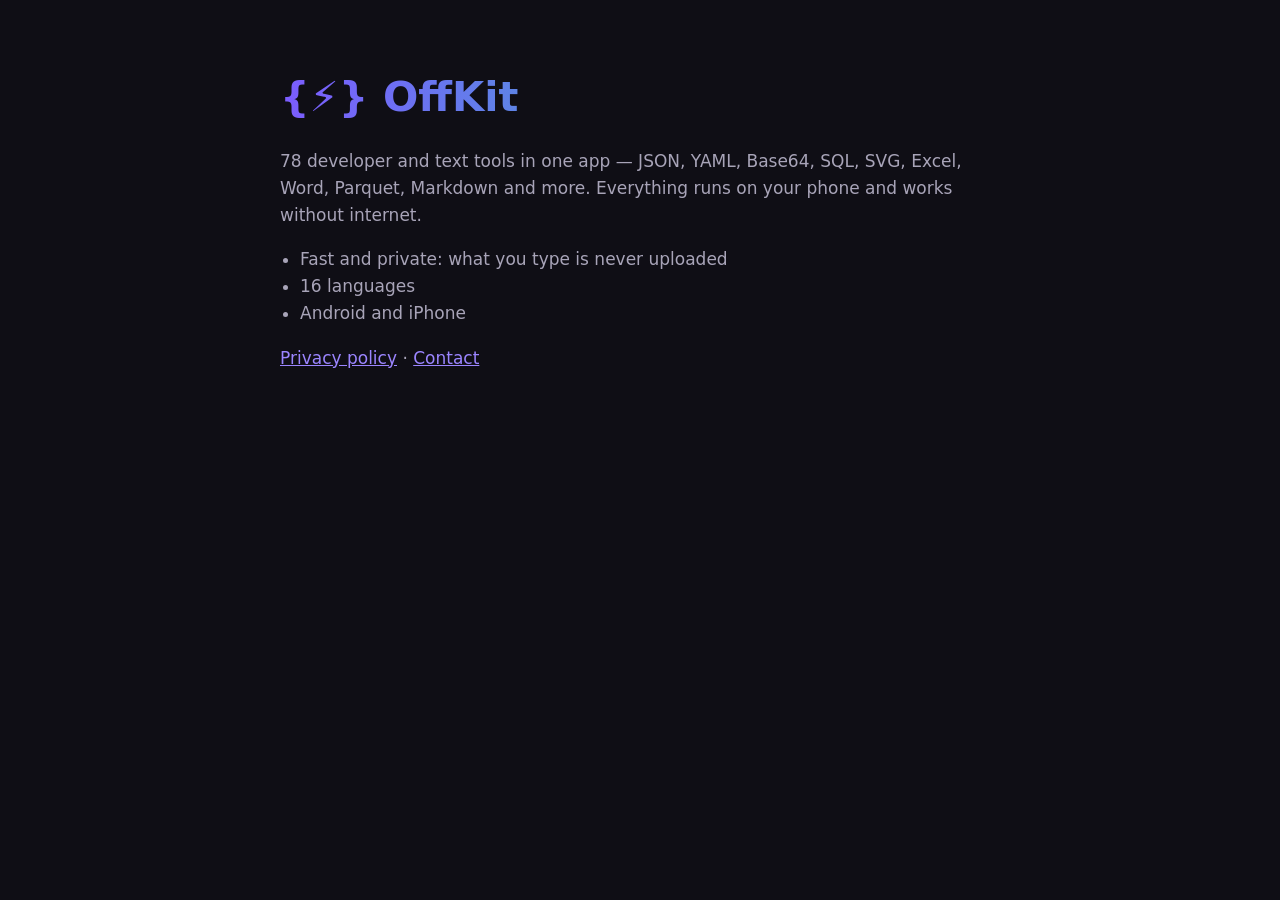
==== index.html @ 5ad27b5c "Offkit Index File" ====
<!DOCTYPE html>
<html lang="en">
<head>
<meta charset="utf-8">
<meta name="viewport" content="width=device-width, initial-scale=1">
<title>OffKit</title>
<meta name="description" content="78 developer and text tools that work offline on Android and iPhone.">
<style>
  :root { --bg:#0f0e15; --text:#eceaf4; --muted:#a8a4b8; --accent:#9b85ff; --mint:#22d3b4; }
  body { margin:0; background:var(--bg); color:var(--text); font:17px/1.6 system-ui,-apple-system,"Segoe UI",Roboto,sans-serif; }
  main { max-width:720px; margin:0 auto; padding:64px 20px; }
  .logo { font-size:2.6rem; font-weight:800; background:linear-gradient(90deg,#7c5cff,#22d3b4); -webkit-background-clip:text; background-clip:text; color:transparent; }
  p { color:var(--muted); } a { color:var(--accent); }
  ul { color:var(--muted); padding-left:20px; }
</style>
</head>
<body>
<main>
  <div class="logo">{⚡} OffKit</div>
  <p>78 developer and text tools in one app — JSON, YAML, Base64, SQL, SVG, Excel, Word, Parquet, Markdown and more. Everything runs on your phone and works without internet.</p>
  <ul>
    <li>Fast and private: what you type is never uploaded</li>
    <li>16 languages</li>
    <li>Android and iPhone</li>
  </ul>
  <p><a href="privacy.html">Privacy policy</a> · <a href="mailto:support@example.com">Contact</a></p>
</main>
</body>
</html>
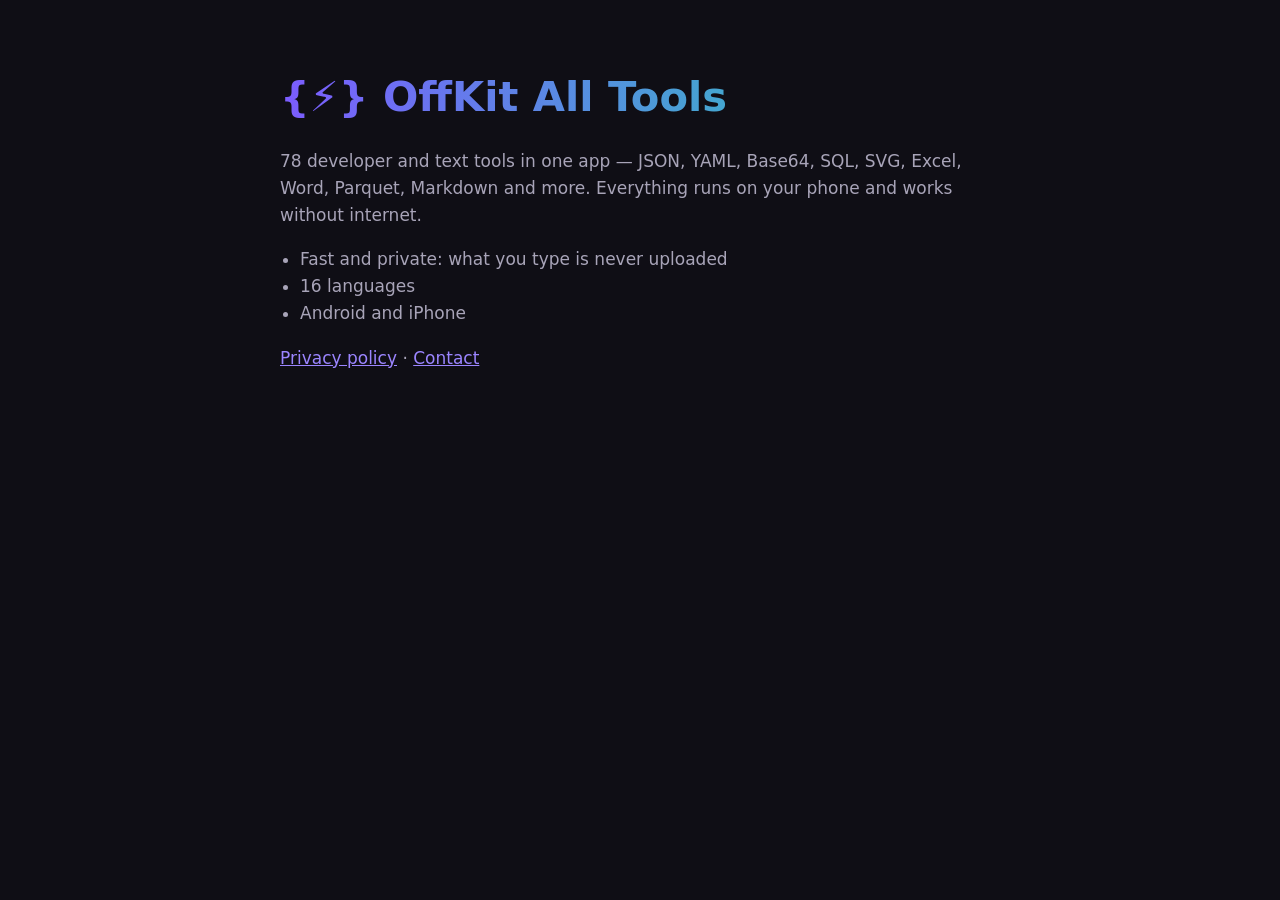
==== commit 14a6bf30: "Update title and logo text in index.html" ====
--- a/index.html
+++ b/index.html
@@ -3,7 +3,7 @@
 <head>
 <meta charset="utf-8">
 <meta name="viewport" content="width=device-width, initial-scale=1">
-<title>OffKit</title>
+<title>OffKit All Tools </title>
 <meta name="description" content="78 developer and text tools that work offline on Android and iPhone.">
 <style>
   :root { --bg:#0f0e15; --text:#eceaf4; --muted:#a8a4b8; --accent:#9b85ff; --mint:#22d3b4; }
@@ -16,14 +16,14 @@
 </head>
 <body>
 <main>
-  <div class="logo">{⚡} OffKit</div>
+  <div class="logo">{⚡} OffKit All Tools</div>
   <p>78 developer and text tools in one app — JSON, YAML, Base64, SQL, SVG, Excel, Word, Parquet, Markdown and more. Everything runs on your phone and works without internet.</p>
   <ul>
     <li>Fast and private: what you type is never uploaded</li>
     <li>16 languages</li>
     <li>Android and iPhone</li>
   </ul>
-  <p><a href="privacy.html">Privacy policy</a> · <a href="mailto:support@example.com">Contact</a></p>
+  <p><a href="privacy.html">Privacy policy</a> · <a href="mailto:husnain12.ai42@gmail.com">Contact</a></p>
 </main>
 </body>
 </html>
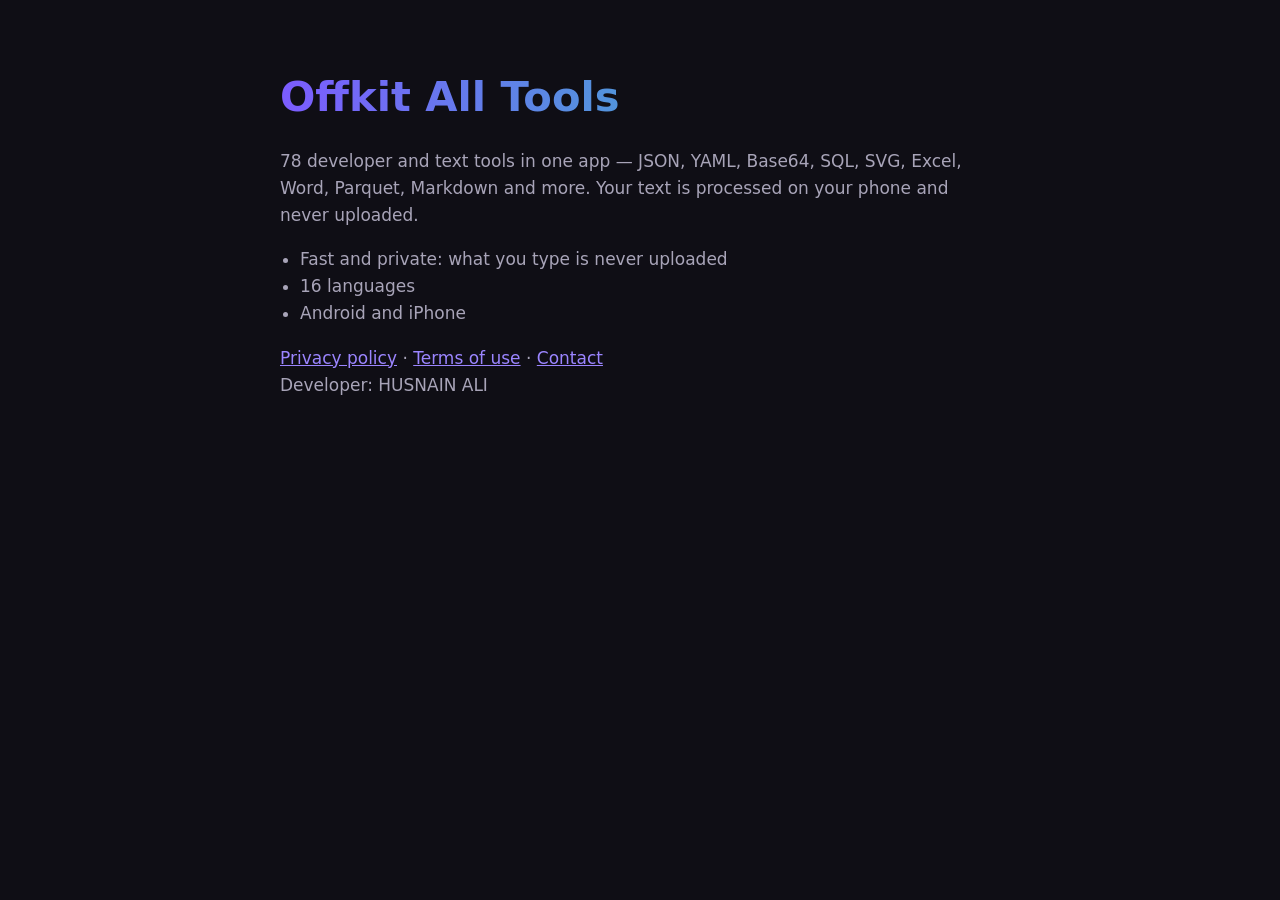
==== commit c44d1838: "Revise HTML title, description, and content Updated title and description for clarity. Modified logo" ====
--- a/index.html
+++ b/index.html
@@ -3,8 +3,8 @@
 <head>
 <meta charset="utf-8">
 <meta name="viewport" content="width=device-width, initial-scale=1">
-<title>OffKit All Tools </title>
-<meta name="description" content="78 developer and text tools that work offline on Android and iPhone.">
+<title>Offkit All Tools</title>
+<meta name="description" content="78 developer and text tools in one app for Android and iPhone.">
 <style>
   :root { --bg:#0f0e15; --text:#eceaf4; --muted:#a8a4b8; --accent:#9b85ff; --mint:#22d3b4; }
   body { margin:0; background:var(--bg); color:var(--text); font:17px/1.6 system-ui,-apple-system,"Segoe UI",Roboto,sans-serif; }
@@ -16,14 +16,14 @@
 </head>
 <body>
 <main>
-  <div class="logo">{⚡} OffKit All Tools</div>
-  <p>78 developer and text tools in one app — JSON, YAML, Base64, SQL, SVG, Excel, Word, Parquet, Markdown and more. Everything runs on your phone and works without internet.</p>
+  <div class="logo">Offkit All Tools</div>
+  <p>78 developer and text tools in one app — JSON, YAML, Base64, SQL, SVG, Excel, Word, Parquet, Markdown and more. Your text is processed on your phone and never uploaded.</p>
   <ul>
     <li>Fast and private: what you type is never uploaded</li>
     <li>16 languages</li>
     <li>Android and iPhone</li>
   </ul>
-  <p><a href="privacy.html">Privacy policy</a> · <a href="mailto:husnain12.ai42@gmail.com">Contact</a></p>
+  <p><a href="privacy.html">Privacy policy</a> · <a href="terms.html">Terms of use</a> · <a href="mailto:husnain12.ai42@gmail.com">Contact</a><br>Developer: HUSNAIN ALI</p>
 </main>
 </body>
 </html>
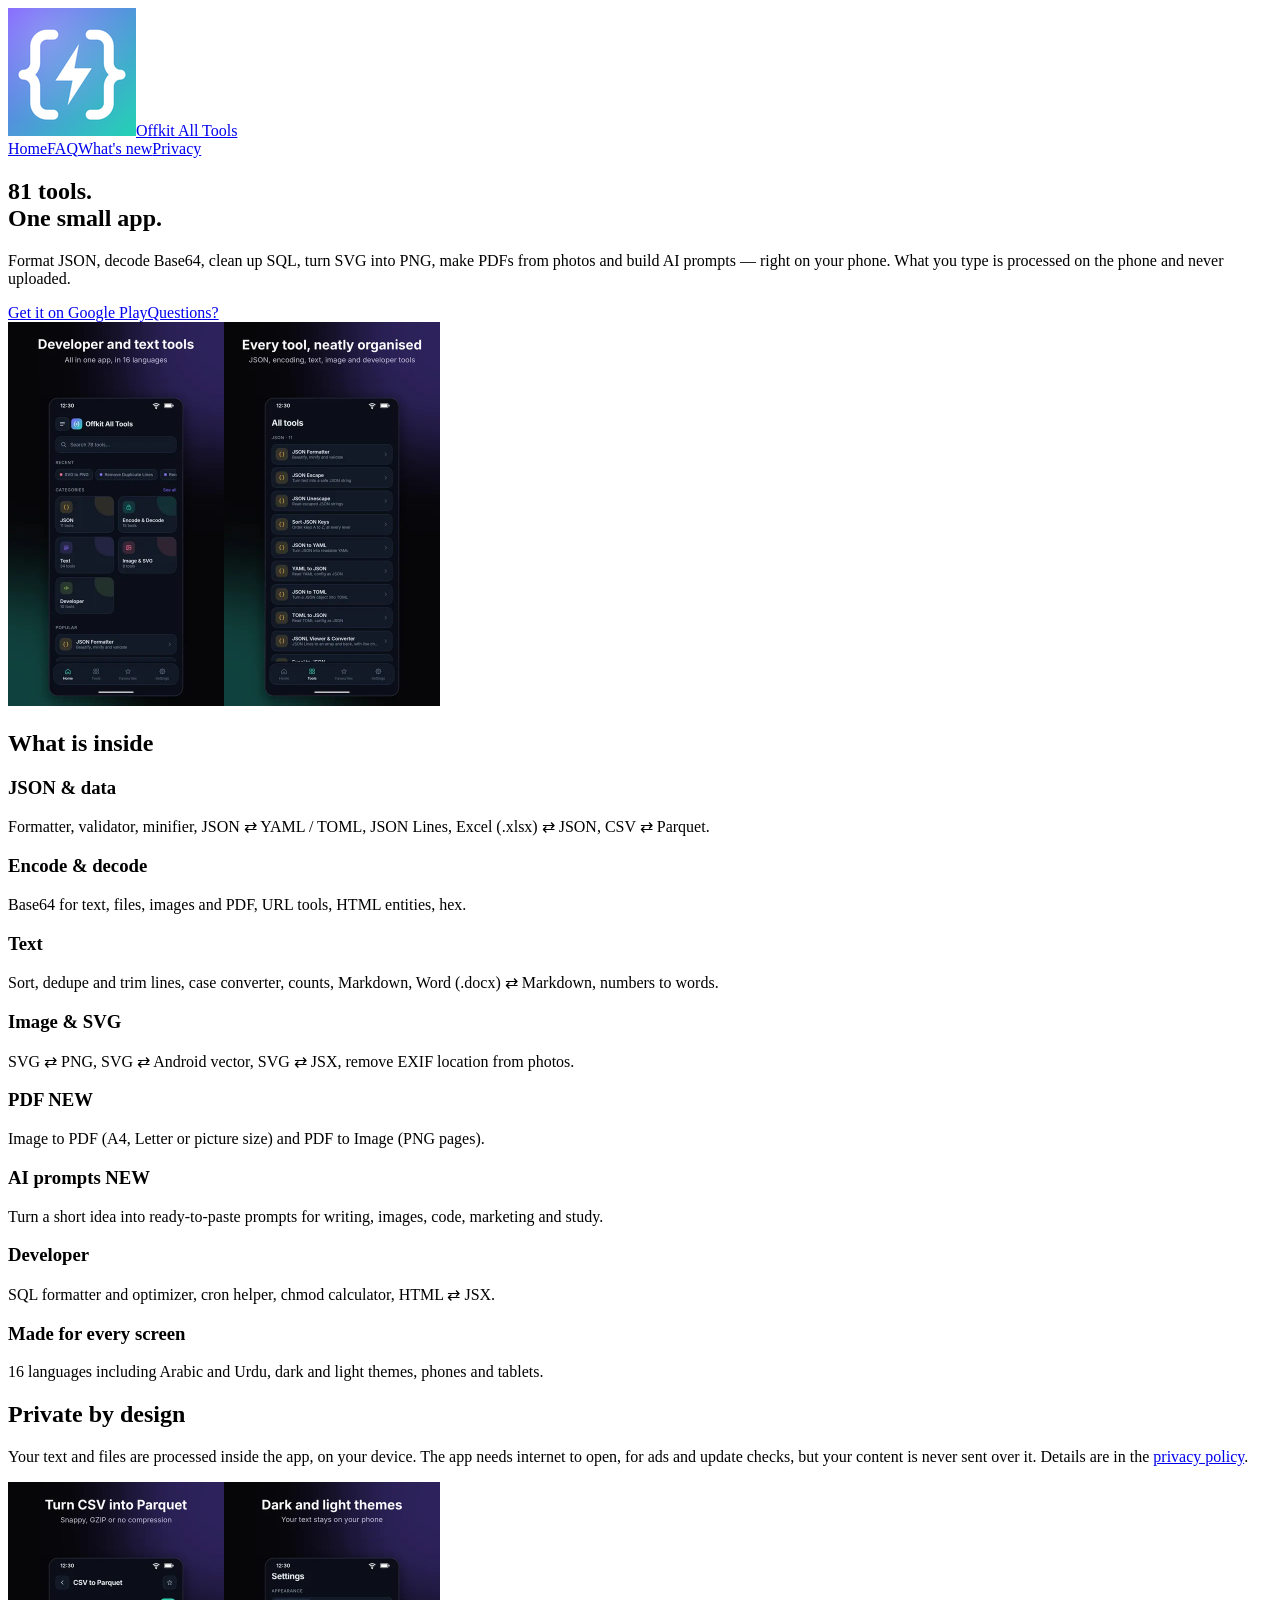
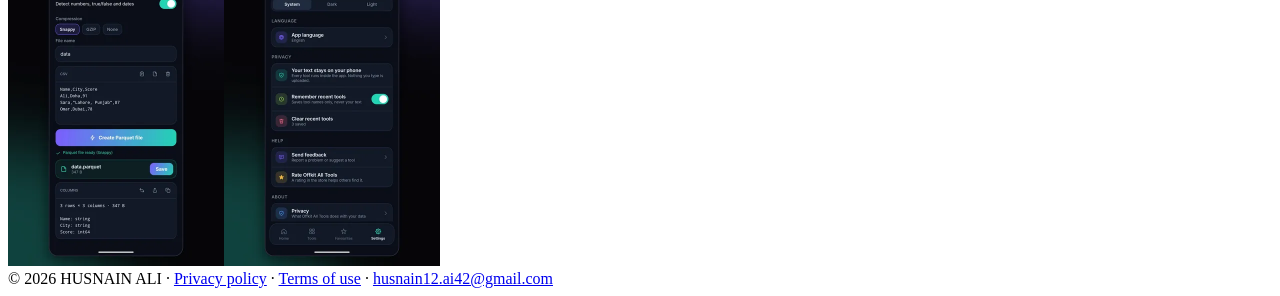
==== commit 70eb0a49: "Revise index.html with new tools and layout Updated the title and description meta tags, added new s" ====
--- a/index.html
+++ b/index.html
@@ -3,27 +3,39 @@
 <head>
 <meta charset="utf-8">
 <meta name="viewport" content="width=device-width, initial-scale=1">
-<title>Offkit All Tools</title>
-<meta name="description" content="78 developer and text tools in one app for Android and iPhone.">
-<style>
-  :root { --bg:#0f0e15; --text:#eceaf4; --muted:#a8a4b8; --accent:#9b85ff; --mint:#22d3b4; }
-  body { margin:0; background:var(--bg); color:var(--text); font:17px/1.6 system-ui,-apple-system,"Segoe UI",Roboto,sans-serif; }
-  main { max-width:720px; margin:0 auto; padding:64px 20px; }
-  .logo { font-size:2.6rem; font-weight:800; background:linear-gradient(90deg,#7c5cff,#22d3b4); -webkit-background-clip:text; background-clip:text; color:transparent; }
-  p { color:var(--muted); } a { color:var(--accent); }
-  ul { color:var(--muted); padding-left:20px; }
-</style>
+<title>Offkit All Tools — 81 developer and text tools</title>
+<meta name="description" content="81 developer and text tools in one app for Android and iPhone: JSON, Base64, SQL, SVG, PDF and AI prompts.">
+<link rel="icon" href="img/icon.png">
+<link rel="stylesheet" href="site.css">
 </head>
 <body>
-<main>
-  <div class="logo">Offkit All Tools</div>
-  <p>78 developer and text tools in one app — JSON, YAML, Base64, SQL, SVG, Excel, Word, Parquet, Markdown and more. Your text is processed on your phone and never uploaded.</p>
-  <ul>
-    <li>Fast and private: what you type is never uploaded</li>
-    <li>16 languages</li>
-    <li>Android and iPhone</li>
-  </ul>
-  <p><a href="privacy.html">Privacy policy</a> · <a href="terms.html">Terms of use</a> · <a href="mailto:husnain12.ai42@gmail.com">Contact</a><br>Developer: HUSNAIN ALI</p>
+<header class="top"><div class="wrap"><a class="brand" href="index.html"><img src="img/icon.png" alt="">Offkit All Tools</a><nav class="links"><a href="index.html" aria-current="page">Home</a><a href="faq.html">FAQ</a><a href="changelog.html">What&#39;s new</a><a href="privacy.html">Privacy</a></nav></div></header>
+<main class="wrap">
+<section class="hero">
+  <div>
+    <h1>81 tools.<br><span class="grad">One small app.</span></h1>
+    <p class="lead">Format JSON, decode Base64, clean up SQL, turn SVG into PNG, make PDFs from photos and build AI prompts — right on your phone. What you type is processed on the phone and never uploaded.</p>
+    <a class="btn" href="https://play.google.com/store/apps/details?id=com.offkit.app">Get it on Google Play</a><a class="btn ghost" href="faq.html">Questions?</a>
+  </div>
+  <div class="shots"><img src="img/shot-1.webp" alt="Home screen with search, recent tools and categories" width="216" height="384"><img src="img/shot-2.webp" alt="List of JSON tools" width="216" height="384"></div>
+</section>
+
+<h2>What is inside</h2>
+<div class="grid">
+  <div class="card"><h3>JSON &amp; data</h3><p>Formatter, validator, minifier, JSON ⇄ YAML / TOML, JSON Lines, Excel (.xlsx) ⇄ JSON, CSV ⇄ Parquet.</p></div>
+  <div class="card"><h3>Encode &amp; decode</h3><p>Base64 for text, files, images and PDF, URL tools, HTML entities, hex.</p></div>
+  <div class="card"><h3>Text</h3><p>Sort, dedupe and trim lines, case converter, counts, Markdown, Word (.docx) ⇄ Markdown, numbers to words.</p></div>
+  <div class="card"><h3>Image &amp; SVG</h3><p>SVG ⇄ PNG, SVG ⇄ Android vector, SVG ⇄ JSX, remove EXIF location from photos.</p></div>
+  <div class="card"><h3>PDF <span class="tag">NEW</span></h3><p>Image to PDF (A4, Letter or picture size) and PDF to Image (PNG pages).</p></div>
+  <div class="card"><h3>AI prompts <span class="tag">NEW</span></h3><p>Turn a short idea into ready-to-paste prompts for writing, images, code, marketing and study.</p></div>
+  <div class="card"><h3>Developer</h3><p>SQL formatter and optimizer, cron helper, chmod calculator, HTML ⇄ JSX.</p></div>
+  <div class="card"><h3>Made for every screen</h3><p>16 languages including Arabic and Urdu, dark and light themes, phones and tablets.</p></div>
+</div>
+
+<h2>Private by design</h2>
+<p class="muted">Your text and files are processed inside the app, on your device. The app needs internet to open, for ads and update checks, but your content is never sent over it. Details are in the <a href="privacy.html">privacy policy</a>.</p>
+<div class="shots" style="justify-content:flex-start"><img src="img/shot-3.webp" alt="CSV to Parquet tool" width="216" height="384" loading="lazy"><img src="img/shot-8.webp" alt="Settings screen" width="216" height="384" loading="lazy"></div>
 </main>
+<footer><div class="wrap">© 2026 HUSNAIN ALI · <a href="privacy.html">Privacy policy</a> · <a href="terms.html">Terms of use</a> · <a href="mailto:husnain12.ai42@gmail.com">husnain12.ai42@gmail.com</a></div></footer>
 </body>
 </html>
